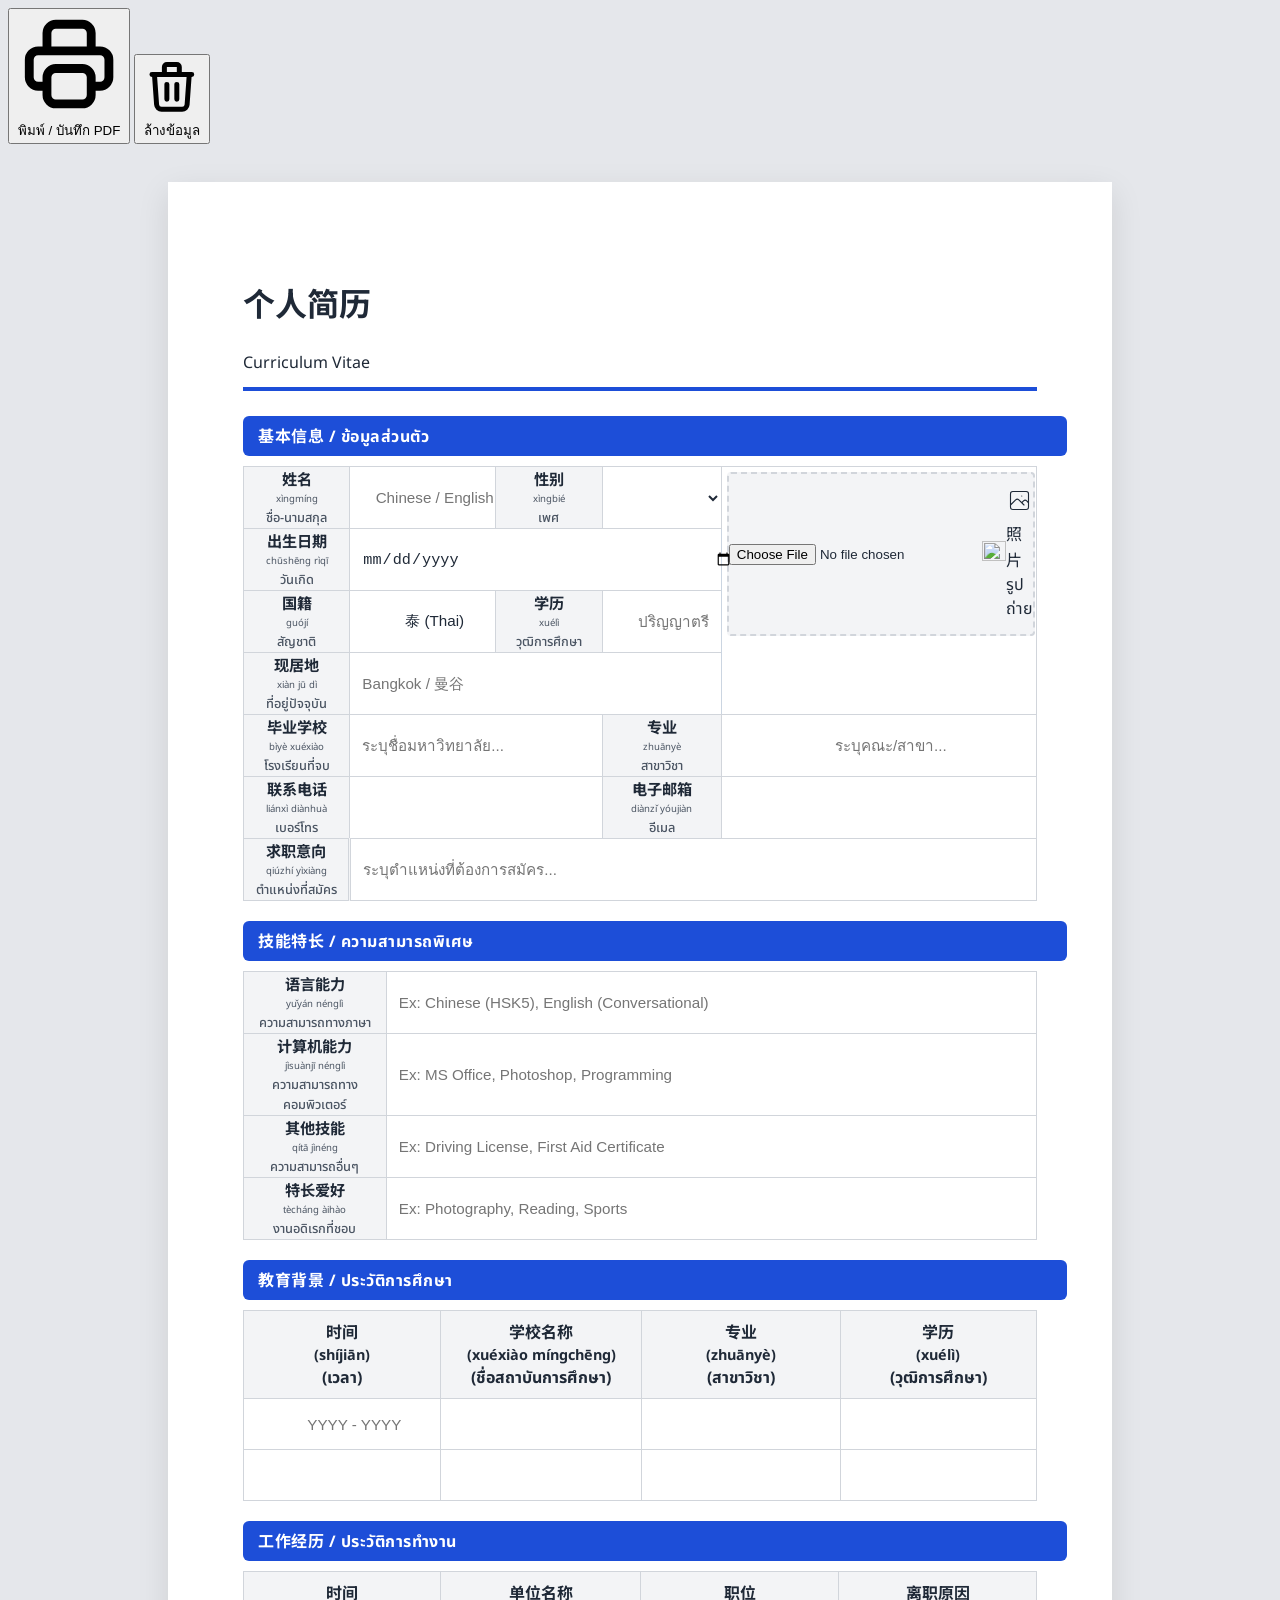
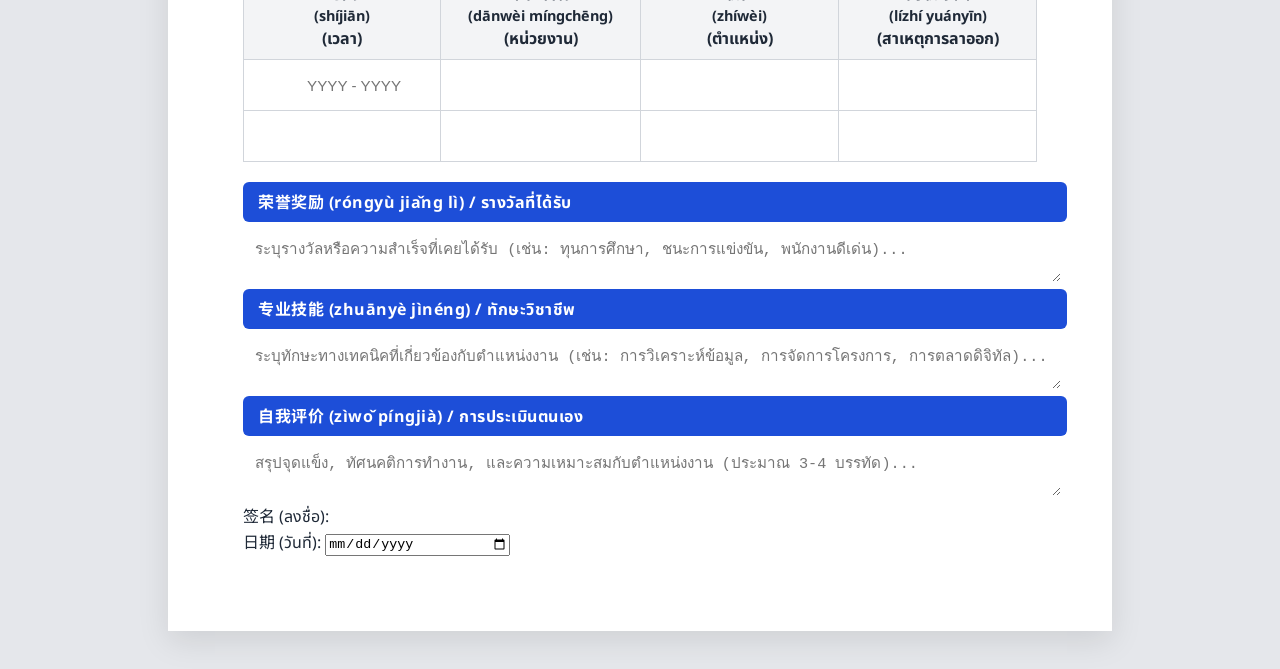
==== job/Resume-China/Chian.html @ 9866885d "Add files via upload" ====
<!DOCTYPE html>
<html lang="th">
<head>
    <meta charset="UTF-8">
    <meta name="viewport" content="width=device-width, initial-scale=1.0">
    <title>Resume - Full Info & Skills</title>

    <script src="https://cdn.tailwindcss.com"></script>

    <link href="https://fonts.googleapis.com/css2?family=Noto+Sans+SC:wght@300;400;500;700&family=Noto+Sans+Thai:wght@300;400;500;700&display=swap" rel="stylesheet">

    <link rel="stylesheet" href="chian.css">
</head>

<body>

    <div class="fixed top-6 right-6 flex flex-col gap-3 no-print z-50">
        <button onclick="window.print()" class="bg-indigo-600 hover:bg-indigo-700 text-white px-5 py-2.5 rounded-full shadow-lg flex items-center justify-center gap-2 transition transform hover:scale-105 font-medium">
            <svg class="w-5 h-5" fill="none" stroke="currentColor" viewBox="0 0 24 24"><path stroke-linecap="round" stroke-linejoin="round" stroke-width="2" d="M17 17h2a2 2 0 002-2v-4a2 2 0 00-2-2H5a2 2 0 00-2 2v4a2 2 0 002 2h2m2 4h6a2 2 0 002-2v-4a2 2 0 00-2-2H9a2 2 0 00-2 2v4a2 2 0 002 2zm8-12V5a2 2 0 00-2-2H9a2 2 0 00-2 2v4h10z"></path></svg>
            พิมพ์ / บันทึก PDF
        </button>
        <button onclick="clearForm()" class="bg-white hover:bg-red-50 text-red-600 border border-red-200 px-5 py-2.5 rounded-full shadow-md flex items-center justify-center gap-2 transition text-sm">
            <svg class="w-4 h-4" fill="none" stroke="currentColor" viewBox="0 0 24 24"><path stroke-linecap="round" stroke-linejoin="round" stroke-width="2" d="M19 7l-.867 12.142A2 2 0 0116.138 21H7.862a2 2 0 01-1.995-1.858L5 7m5 4v6m4-6v6m1-10V4a1 1 0 00-1-1h-4a1 1 0 00-1 1v3M4 7h16"></path></svg>
            ล้างข้อมูล
        </button>
    </div>

    <div class="a4-paper">
        
        <div class="form-header text-center">
            <h1 class="text-3xl font-bold text-slate-800 tracking-wide">个人简历</h1>
            <div class="text-sm text-slate-500 mt-1 uppercase tracking-widest">Curriculum Vitae</div>
        </div>

        <div class="mb-4">
            <div class="section-title">基本信息 / ข้อมูลส่วนตัว</div>
            <table class="resume-table">
                <tbody>
                    <tr>
                        <td class="label-cell">
                            <span class="label-cn">姓名</span>
                            <span class="label-pinyin">xìngmíng</span>
                            <span class="label-th">ชื่อ-นามสกุล</span>
                        </td>
                        <td class="input-cell" style="width: 25%;">
                            <input type="text" class="input-field input-center" placeholder="Chinese / English">
                        </td>
                        <td class="label-cell">
                            <span class="label-cn">性别</span>
                            <span class="label-pinyin">xìngbié</span>
                            <span class="label-th">เพศ</span>
                        </td>
                        <td class="input-cell" style="width: 20%;">
                            <select class="input-field input-center appearance-none cursor-pointer">
                                <option value=""></option>
                                <option value="男">男 (Male)</option>
                                <option value="女">女 (Female)</option>
                            </select>
                        </td>
                        <td rowspan="4" style="width: 20%; padding: 5px; vertical-align: top; border-left: 1px solid #cbd5e1;">
                            <div class="photo-box" id="photo-container" onclick="triggerPhotoUpload()">
                                <input type="file" id="photo-upload" class="hidden" accept="image/*" onchange="previewImage(event)">
                                <img id="photo-preview" src="" class="hidden">
                                <div id="photo-placeholder" class="text-center p-2">
                                    <svg class="w-8 h-8 mx-auto text-slate-300 mb-1" fill="none" stroke="currentColor" viewBox="0 0 24 24"><path stroke-linecap="round" stroke-linejoin="round" stroke-width="1" d="M4 16l4.586-4.586a2 2 0 012.828 0L16 16m-2-2l1.586-1.586a2 2 0 012.828 0L20 14m-6-6h.01M6 20h12a2 2 0 002-2V6a2 2 0 00-2-2H6a2 2 0 00-2 2v12a2 2 0 002 2z"></path></svg>
                                    <span class="block text-xs text-slate-400 font-bold">照片</span>
                                    <span class="block text-[10px] text-slate-400">รูปถ่าย</span>
                                </div>
                            </div>
                        </td>
                    </tr>
                    <tr>
                        <td class="label-cell">
                            <span class="label-cn">出生日期</span>
                            <span class="label-pinyin">chūshēng rìqī</span>
                            <span class="label-th">วันเกิด</span>
                        </td>
                        <td class="input-cell" colspan="3">
                            <input type="date" class="input-field text-slate-600">
                        </td>
                    </tr>
                    <tr>
                        <td class="label-cell">
                            <span class="label-cn">国籍</span>
                            <span class="label-pinyin">guójí</span>
                            <span class="label-th">สัญชาติ</span>
                        </td>
                        <td class="input-cell">
                            <input type="text" class="input-field input-center" value="泰 (Thai)">
                        </td>
                        <td class="label-cell">
                            <span class="label-cn">学历</span>
                            <span class="label-pinyin">xuélì</span>
                            <span class="label-th">วุฒิการศึกษา</span>
                        </td>
                        <td class="input-cell">
                            <input type="text" class="input-field input-center" placeholder="ปริญญาตรี">
                        </td>
                    </tr>
                    <tr>
                        <td class="label-cell">
                            <span class="label-cn">现居地</span>
                            <span class="label-pinyin">xiàn jū dì</span>
                            <span class="label-th">ที่อยู่ปัจจุบัน</span>
                        </td>
                        <td class="input-cell" colspan="3">
                            <input type="text" class="input-field" placeholder="Bangkok / 曼谷">
                        </td>
                    </tr>
                    
                    <tr>
                        <td class="label-cell">
                            <span class="label-cn">毕业学校</span>
                            <span class="label-pinyin">bìyè xuéxiào</span>
                            <span class="label-th">โรงเรียนที่จบ</span>
                        </td>
                        <td class="input-cell" colspan="2">
                            <input type="text" class="input-field" placeholder="ระบุชื่อมหาวิทยาลัย...">
                        </td>
                        <td class="label-cell">
                            <span class="label-cn">专业</span>
                            <span class="label-pinyin">zhuānyè</span>
                            <span class="label-th">สาขาวิชา</span>
                        </td>
                        <td class="input-cell">
                            <input type="text" class="input-field input-center" placeholder="ระบุคณะ/สาขา...">
                        </td>
                    </tr>

                    <tr>
                        <td class="label-cell">
                            <span class="label-cn">联系电话</span>
                            <span class="label-pinyin">liánxì diànhuà</span>
                            <span class="label-th">เบอร์โทร</span>
                        </td>
                        <td class="input-cell" colspan="2">
                            <input type="tel" class="input-field">
                        </td>
                        <td class="label-cell">
                            <span class="label-cn">电子邮箱</span>
                            <span class="label-pinyin">diànzǐ yóujiàn</span>
                            <span class="label-th">อีเมล</span>
                        </td>
                        <td class="input-cell">
                            <input type="email" class="input-field input-center">
                        </td>
                    </tr>
                    
                    <tr>
                        <td class="label-cell" style="border-right: 3px double var(--border-color);">
                            <span class="label-cn">求职意向</span>
                            <span class="label-pinyin">qiúzhí yìxiàng</span>
                            <span class="label-th">ตำแหน่งที่สมัคร</span>
                        </td>
                        <td class="input-cell" colspan="4">
                            <input type="text" class="input-field font-bold text-indigo-900" placeholder="ระบุตำแหน่งที่ต้องการสมัคร...">
                        </td>
                    </tr>
                </tbody>
            </table>
        </div>

        <div class="mb-4">
            <div class="section-title">技能特长 / ความสามารถพิเศษ</div>
            <table class="resume-table">
                <tbody>
                    <tr>
                        <td class="label-cell">
                            <span class="label-cn">语言能力</span>
                            <span class="label-pinyin">yǔyán nénglì</span>
                            <span class="label-th">ความสามารถทางภาษา</span>
                        </td>
                        <td class="input-cell p-2">
                            <input type="text" class="input-field" placeholder="Ex: Chinese (HSK5), English (Conversational)">
                        </td>
                    </tr>
                    <tr>
                        <td class="label-cell">
                            <span class="label-cn">计算机能力</span>
                            <span class="label-pinyin">jìsuànjī nénglì</span>
                            <span class="label-th">ความสามารถทางคอมพิวเตอร์</span>
                        </td>
                        <td class="input-cell p-2">
                            <input type="text" class="input-field" placeholder="Ex: MS Office, Photoshop, Programming">
                        </td>
                    </tr>
                    <tr>
                        <td class="label-cell">
                            <span class="label-cn">其他技能</span>
                            <span class="label-pinyin">qítā jìnéng</span>
                            <span class="label-th">ความสามารถอื่นๆ</span>
                        </td>
                        <td class="input-cell p-2">
                            <input type="text" class="input-field" placeholder="Ex: Driving License, First Aid Certificate">
                        </td>
                    </tr>
                    <tr>
                        <td class="label-cell">
                            <span class="label-cn">特长爱好</span>
                            <span class="label-pinyin">tècháng àihào</span>
                            <span class="label-th">งานอดิเรกที่ชอบ</span>
                        </td>
                        <td class="input-cell p-2">
                            <input type="text" class="input-field" placeholder="Ex: Photography, Reading, Sports">
                        </td>
                    </tr>
                </tbody>
            </table>
        </div>

        <div class="mb-4">
            <div class="section-title">教育背景 / ประวัติการศึกษา</div>
            <table class="resume-table">
                <thead>
                    <tr class="bg-slate-100">
                        <th class="p-2 border border-slate-300 w-[20%] text-xs font-bold text-slate-700">
                            时间
                            <span class="text-[10px] text-slate-500 font-normal ml-1">(shíjiān)</span>
                            (เวลา)
                        </th>
                        <th class="p-2 border border-slate-300 w-[35%] text-xs font-bold text-slate-700">
                            学校名称
                            <span class="text-[10px] text-slate-500 font-normal ml-1">(xuéxiào míngchēng)</span>
                            (ชื่อสถาบันการศึกษา)
                        </th>
                        <th class="p-2 border border-slate-300 w-[25%] text-xs font-bold text-slate-700">
                            专业
                            <span class="text-[10px] text-slate-500 font-normal ml-1">(zhuānyè)</span>
                            (สาขาวิชา)
                        </th>
                        <th class="p-2 border border-slate-300 w-[20%] text-xs font-bold text-slate-700">
                            学历
                            <span class="text-[10px] text-slate-500 font-normal ml-1">(xuélì)</span>
                            (วุฒิการศึกษา)
                        </th>
                    </tr>
                </thead>
                <tbody>
                    <tr>
                        <td class="input-cell h-9"><input class="input-field input-center" placeholder="YYYY - YYYY"></td>
                        <td class="input-cell"><input class="input-field input-center"></td>
                        <td class="input-cell"><input class="input-field input-center"></td>
                        <td class="input-cell"><input class="input-field input-center"></td>
                    </tr>
                    <tr>
                        <td class="input-cell h-9"><input class="input-field input-center"></td>
                        <td class="input-cell"><input class="input-field input-center"></td>
                        <td class="input-cell"><input class="input-field input-center"></td>
                        <td class="input-cell"><input class="input-field input-center"></td>
                    </tr>
                </tbody>
            </table>
        </div>

        <div class="mb-4">
            <div class="section-title">工作经历 / ประวัติการทำงาน</div>
            <table class="resume-table">
                <thead>
                    <tr class="bg-slate-100">
                        <th class="p-2 border border-slate-300 w-1/5 text-xs font-bold text-slate-700">
                            时间
                            <span class="text-[10px] text-slate-500 font-normal ml-1">(shíjiān)</span>
                            (เวลา)
                        </th>
                        <th class="p-2 border border-slate-300 w-1/4 text-xs font-bold text-slate-700">
                            单位名称
                            <span class="text-[10px] text-slate-500 font-normal ml-1">(dānwèi míngchēng)</span>
                            (หน่วยงาน)
                        </th>
                        <th class="p-2 border border-slate-300 w-1/4 text-xs font-bold text-slate-700">
                            职位
                            <span class="text-[10px] text-slate-500 font-normal ml-1">(zhíwèi)</span>
                            (ตำแหน่ง)
                        </th>
                        <th class="p-2 border border-slate-300 w-[30%] text-xs font-bold text-slate-700">
                            离职原因
                            <span class="text-[10px] text-slate-500 font-normal ml-1">(lízhí yuányīn)</span>
                            (สาเหตุการลาออก)
                        </th>
                    </tr>
                </thead>
                <tbody>
                    <tr>
                        <td class="input-cell h-10"><input class="input-field input-center" placeholder="YYYY - YYYY"></td>
                        <td class="input-cell"><input class="input-field input-center"></td>
                        <td class="input-cell"><input class="input-field input-center"></td>
                        <td class="input-cell"><input class="input-field input-center"></td>
                    </tr>
                    <tr>
                        <td class="input-cell h-10"><input class="input-field input-center"></td>
                        <td class="input-cell"><input class="input-field input-center"></td>
                        <td class="input-cell"><input class="input-field input-center"></td>
                        <td class="input-cell"><input class="input-field input-center"></td>
                    </tr>
                </tbody>
            </table>
        </div>
        
        <div class="mb-4">
            <div class="section-title">
                荣誉奖励
                <span class="text-[10px] text-slate-500 font-normal ml-1">(róngyù jiǎng lì)</span> / รางวัลที่ได้รับ
            </div>
            <div class="border border-slate-300 bg-white p-1 min-h-[50px]">
                <textarea class="input-field w-full h-full resize-none text-sm leading-relaxed p-2" 
                    placeholder="ระบุรางวัลหรือความสำเร็จที่เคยได้รับ (เช่น: ทุนการศึกษา, ชนะการแข่งขัน, พนักงานดีเด่น)..."></textarea>
            </div>
        </div>

        <div class="mb-4">
            <div class="section-title">
                专业技能
                <span class="text-[10px] text-slate-500 font-normal ml-1">(zhuānyè jìnéng)</span> / ทักษะวิชาชีพ
            </div>
            <div class="border border-slate-300 bg-white p-1 min-h-[50px]">
                <textarea class="input-field w-full h-full resize-none text-sm leading-relaxed p-2" 
                    placeholder="ระบุทักษะทางเทคนิคที่เกี่ยวข้องกับตำแหน่งงาน (เช่น: การวิเคราะห์ข้อมูล, การจัดการโครงการ, การตลาดดิจิทัล)..."></textarea>
            </div>
        </div>

        <div class="mb-4">
            <div class="section-title">
                自我评价
                <span class="text-[10px] text-slate-500 font-normal ml-1">(zìwǒ píngjià)</span> / การประเมินตนเอง
            </div>
            <div class="border border-slate-300 bg-white p-1 min-h-[100px]">
                <textarea class="input-field w-full h-full resize-none text-sm leading-relaxed p-2" 
                    placeholder="สรุปจุดแข็ง, ทัศนคติการทำงาน, และความเหมาะสมกับตำแหน่งงาน (ประมาณ 3-4 บรรทัด)..."></textarea>
            </div>
        </div>
        
        <div class="flex justify-end mt-8">
            <div class="text-right pr-12">
                <div class="mb-4 text-slate-800">
                    <span class="font-bold mr-2 text-sm">签名 (ลงชื่อ):</span>
                    <span class="inline-block w-48 border-b border-slate-400"></span>
                </div>
                <div class="text-slate-800">
                    <span class="font-bold mr-2 text-sm">日期 (วันที่):</span>
                    <input type="date" class="inline-block bg-transparent border-b border-slate-400 text-center text-sm focus:outline-none" style="width: 180px;">
                </div>
            </div>
        </div>

    </div>

    <script>
        function triggerPhotoUpload() {
            document.getElementById('photo-upload').click();
        }

        function previewImage(event) {
            const reader = new FileReader();
            const preview = document.getElementById('photo-preview');
            const placeholder = document.getElementById('photo-placeholder');
            const container = document.getElementById('photo-container');
            
            reader.onload = function() {
                preview.src = reader.result;
                preview.classList.remove('hidden');
                placeholder.classList.add('hidden');
                container.classList.add('has-photo');
                container.style.borderStyle = 'solid';
            }
            
            if (event.target.files[0]) {
                reader.readAsDataURL(event.target.files[0]);
            }
        }

        function clearForm() {
            if(confirm('ต้องการล้างข้อมูลทั้งหมดใช่หรือไม่?')) {
                const inputs = document.querySelectorAll('input, select, textarea');
                inputs.forEach(input => input.value = '');
                
                const preview = document.getElementById('photo-preview');
                const placeholder = document.getElementById('photo-placeholder');
                const container = document.getElementById('photo-container');
                
                preview.src = '';
                preview.classList.add('hidden');
                placeholder.classList.remove('hidden');
                container.classList.remove('has-photo');
                container.style.borderStyle = 'dashed';
            }
        }
    </script>
</body>
</html>
---- job/Resume-China/chian.css ----
:root {
    --primary-color: #1d4ed8; 
    --primary-light: #eff6ff;
    --border-color: #d1d5db;
    --label-bg: #f3f4f6;
    --text-main: #1f2937;
    --text-secondary: #4b5563;
}

body {
    font-family: 'Noto Sans Thai', 'Noto Sans SC', sans-serif;
    background-color: #e5e7eb;
    color: var(--text-main);

    -webkit-print-color-adjust: exact;
    print-color-adjust: exact;
}

.a4-paper {
    width: 210mm;
    min-height: 297mm;
    padding: 20mm; 
    margin: 10mm auto;
    background: white;
    box-shadow: 0 10px 30px rgba(0,0,0,0.1); 
    position: relative;
}

.form-header {
    border-bottom: 4px solid var(--primary-color); 
    margin-bottom: 25px;
    padding-bottom: 12px;
}
.form-header h1 {
    font-size: 2rem; 
    color: var(--text-main);
}

.section-title {
    background-color: var(--primary-color);
    color: white;
    padding: 7px 15px; 
    font-size: 1rem; 
    font-weight: 700;
    border-radius: 6px; 
    display: block; 
    width: 100%;
    margin-bottom: 10px;
    letter-spacing: 0.5px;
}

.resume-table {
    width: 100%;
    border-collapse: collapse;
    border: 1px solid var(--border-color);
    margin-bottom: 20px;
}

.resume-table td, .resume-table th {
    border: 1px solid var(--border-color);
    padding: 0;
    vertical-align: middle;
}

/* Styles for Table Headers (TH) */
.resume-table th {
    padding: 8px 5px; 
    text-align: center;
    background-color: var(--label-bg); 
}

/* Chinese Text */
.resume-table th > span:nth-of-type(1) {
    display: block;
    font-size: 0.9rem;
    font-weight: 700;
    color: var(--text-main);
}

/* Pinyin Text */
.resume-table th > span:nth-of-type(2) {
    display: block;
    font-size: 0.65rem;
    font-weight: 400;
    color: var(--text-secondary);
    margin-top: 1px;
    margin-bottom: 1px;
}

/* Thai Text */
.resume-table th > span:nth-of-type(3) {
    display: block;
    font-size: 0.8rem;
    font-weight: 500;
    color: var(--text-main);
}


.label-cell {
    background-color: var(--label-bg);
    width: 18%;
    padding: 6px 4px; 
    text-align: center;
}

.label-cn { font-size: 0.95rem; font-weight: 700; color: var(--text-main); display: block; }
.label-pinyin { font-size: 0.6rem; color: var(--text-secondary); display: block; margin-top: 0px; }
.label-th { font-size: 0.8rem; font-weight: 500; color: var(--text-secondary); display: block; margin-top: 2px; }

.input-field {
    width: 100%;
    min-height: 40px; 
    border: none;
    padding: 5px 12px; 
    font-size: 0.95rem;
    color: var(--text-main);
    background: transparent;
    transition: background-color 0.2s; 
}

.input-field:focus {
    background-color: var(--primary-light); 
    box-shadow: inset 0 -3px 0 var(--primary-color); 
    outline: none;
}

.input-center { text-align: center; }

.photo-box {
    width: 100%;
    min-height: 160px;
    background-color: var(--label-bg);
    border: 2px dashed var(--border-color);
    border-radius: 4px; 
    display: flex;
    align-items: center;
    justify-content: center;
    cursor: pointer;
    overflow: hidden;
    transition: border-color 0.2s;
}

.photo-box:hover {
    border-color: var(--primary-color); 
}

.photo-box img {
    width: 100%;
    height: 100%;
    object-fit: cover;
}

@media print {

    body {
        background: white !important;
        -webkit-print-color-adjust: exact;
        print-color-adjust: exact;
    }

    .a4-paper {
        box-shadow: none;
        width: 100%;
        margin: 0;
        padding: 0 15mm; 
    }

    .no-print { display: none !important; }

    .input-field {
        background: transparent !important;
        box-shadow: none !important;
        padding: 5px 10px; 
    }

    .section-title,
    .label-cell {
        -webkit-print-color-adjust: exact;
        print-color-adjust: exact;
    }

    select.input-field {
        -webkit-appearance: none;
        -moz-appearance: none;
        appearance: none;
    }
}
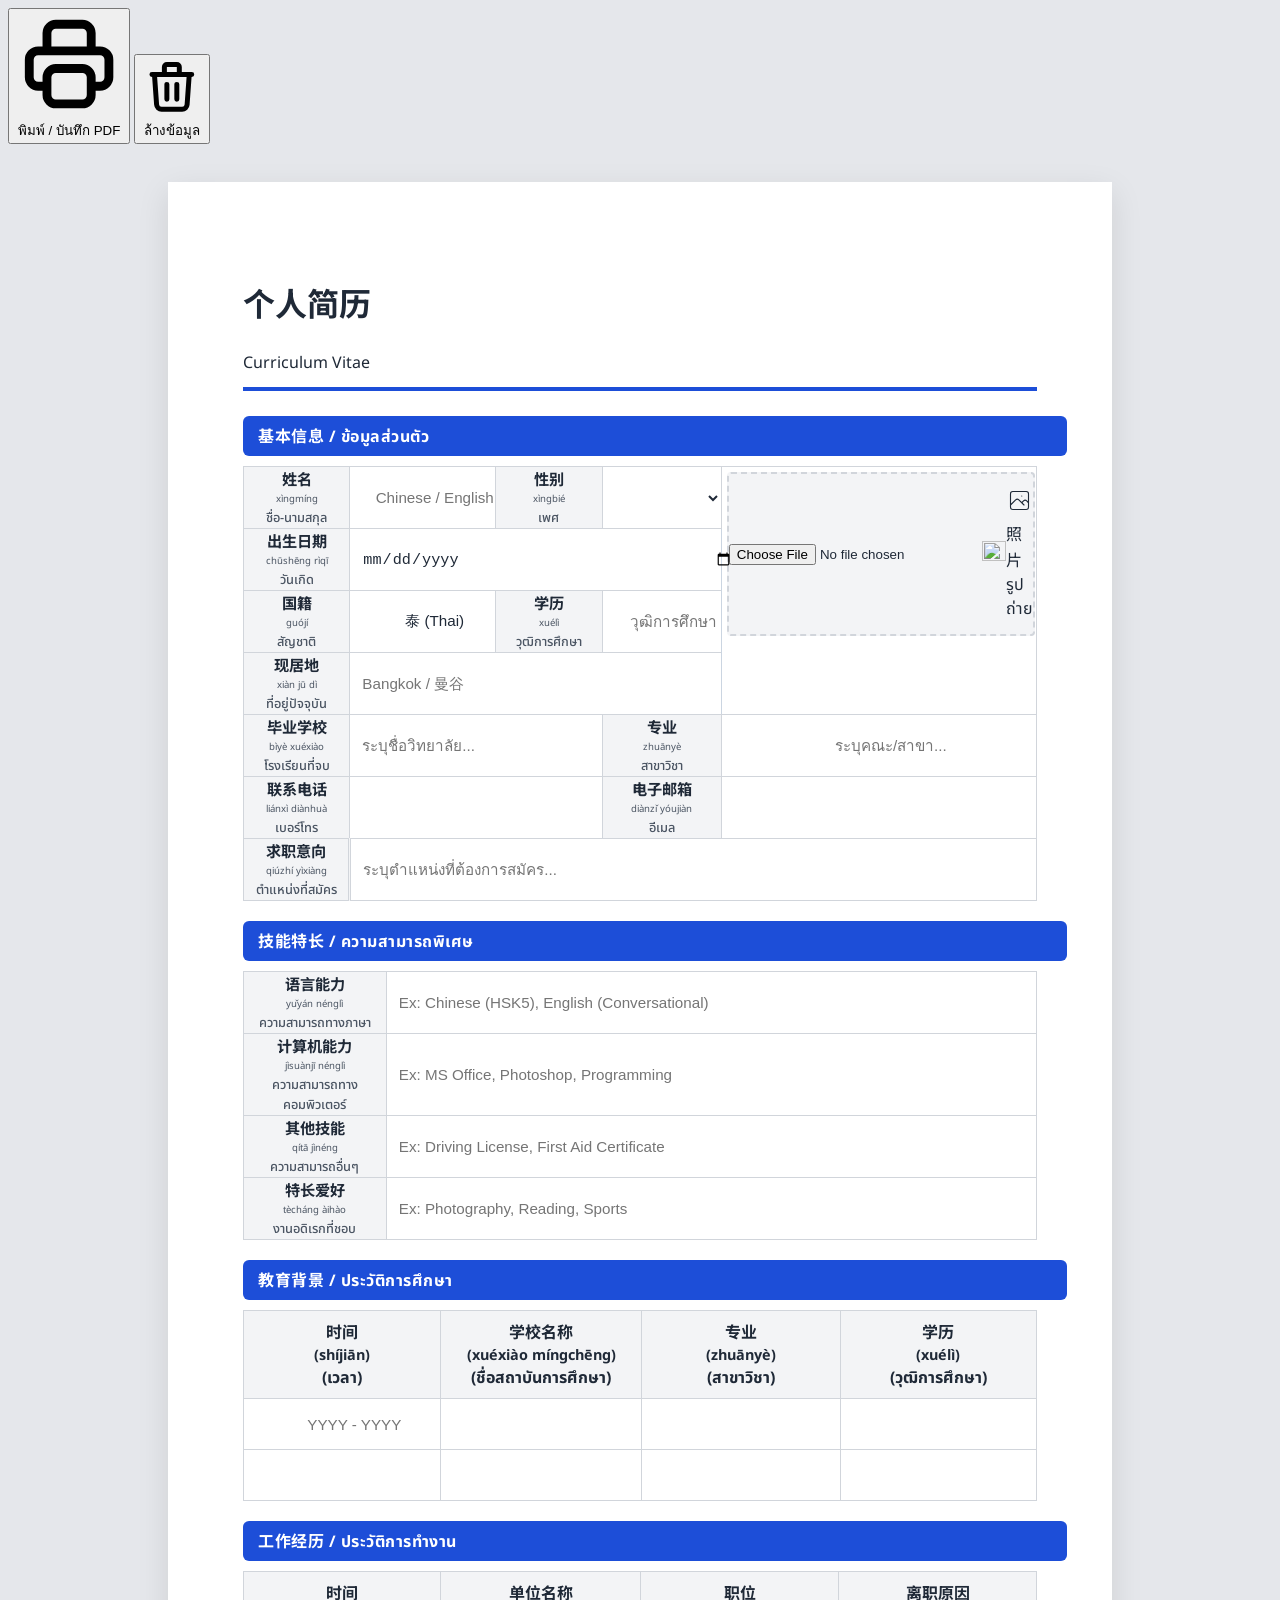
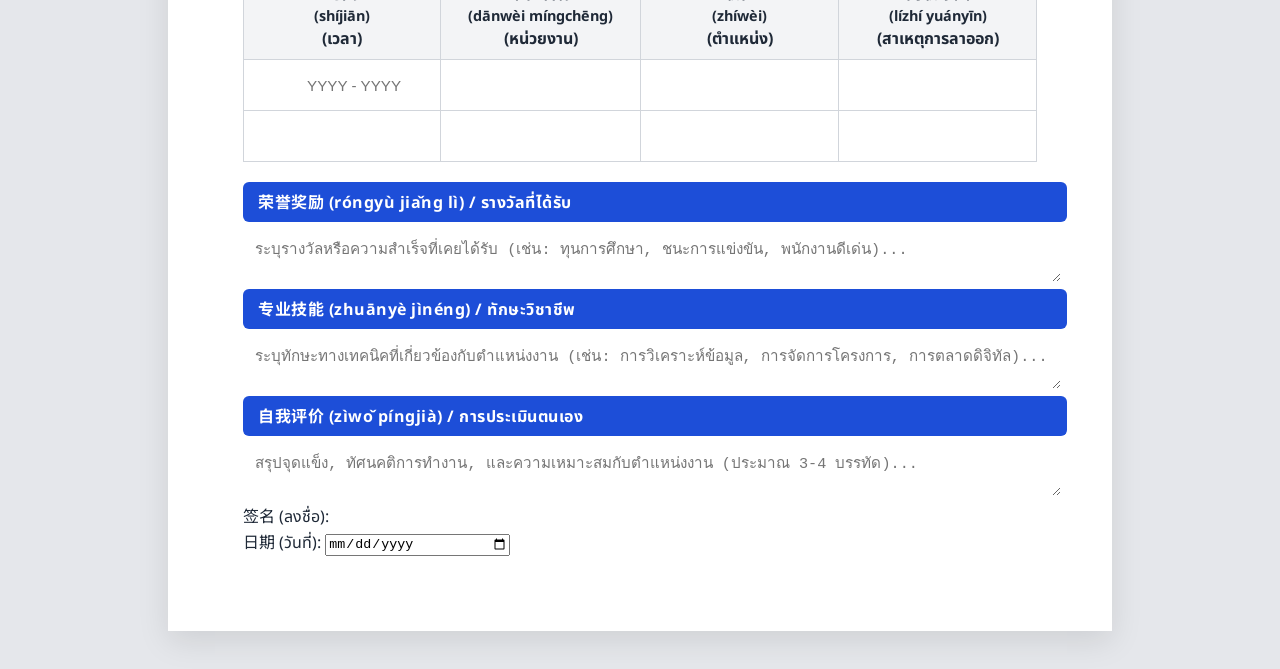
==== commit 5d3a41e2: "Update Chian.html" ====
--- a/job/Resume-China/Chian.html
+++ b/job/Resume-China/Chian.html
@@ -94,7 +94,7 @@
                             <span class="label-th">วุฒิการศึกษา</span>
                         </td>
                         <td class="input-cell">
-                            <input type="text" class="input-field input-center" placeholder="ปริญญาตรี">
+                            <input type="text" class="input-field input-center" placeholder="วุฒิการศึกษา">
                         </td>
                     </tr>
                     <tr>
@@ -115,7 +115,7 @@
                             <span class="label-th">โรงเรียนที่จบ</span>
                         </td>
                         <td class="input-cell" colspan="2">
-                            <input type="text" class="input-field" placeholder="ระบุชื่อมหาวิทยาลัย...">
+                            <input type="text" class="input-field" placeholder="ระบุชื่อวิทยาลัย...">
                         </td>
                         <td class="label-cell">
                             <span class="label-cn">专业</span>
@@ -386,4 +386,5 @@
         }
     </script>
 </body>
-</html>+
+</html>
